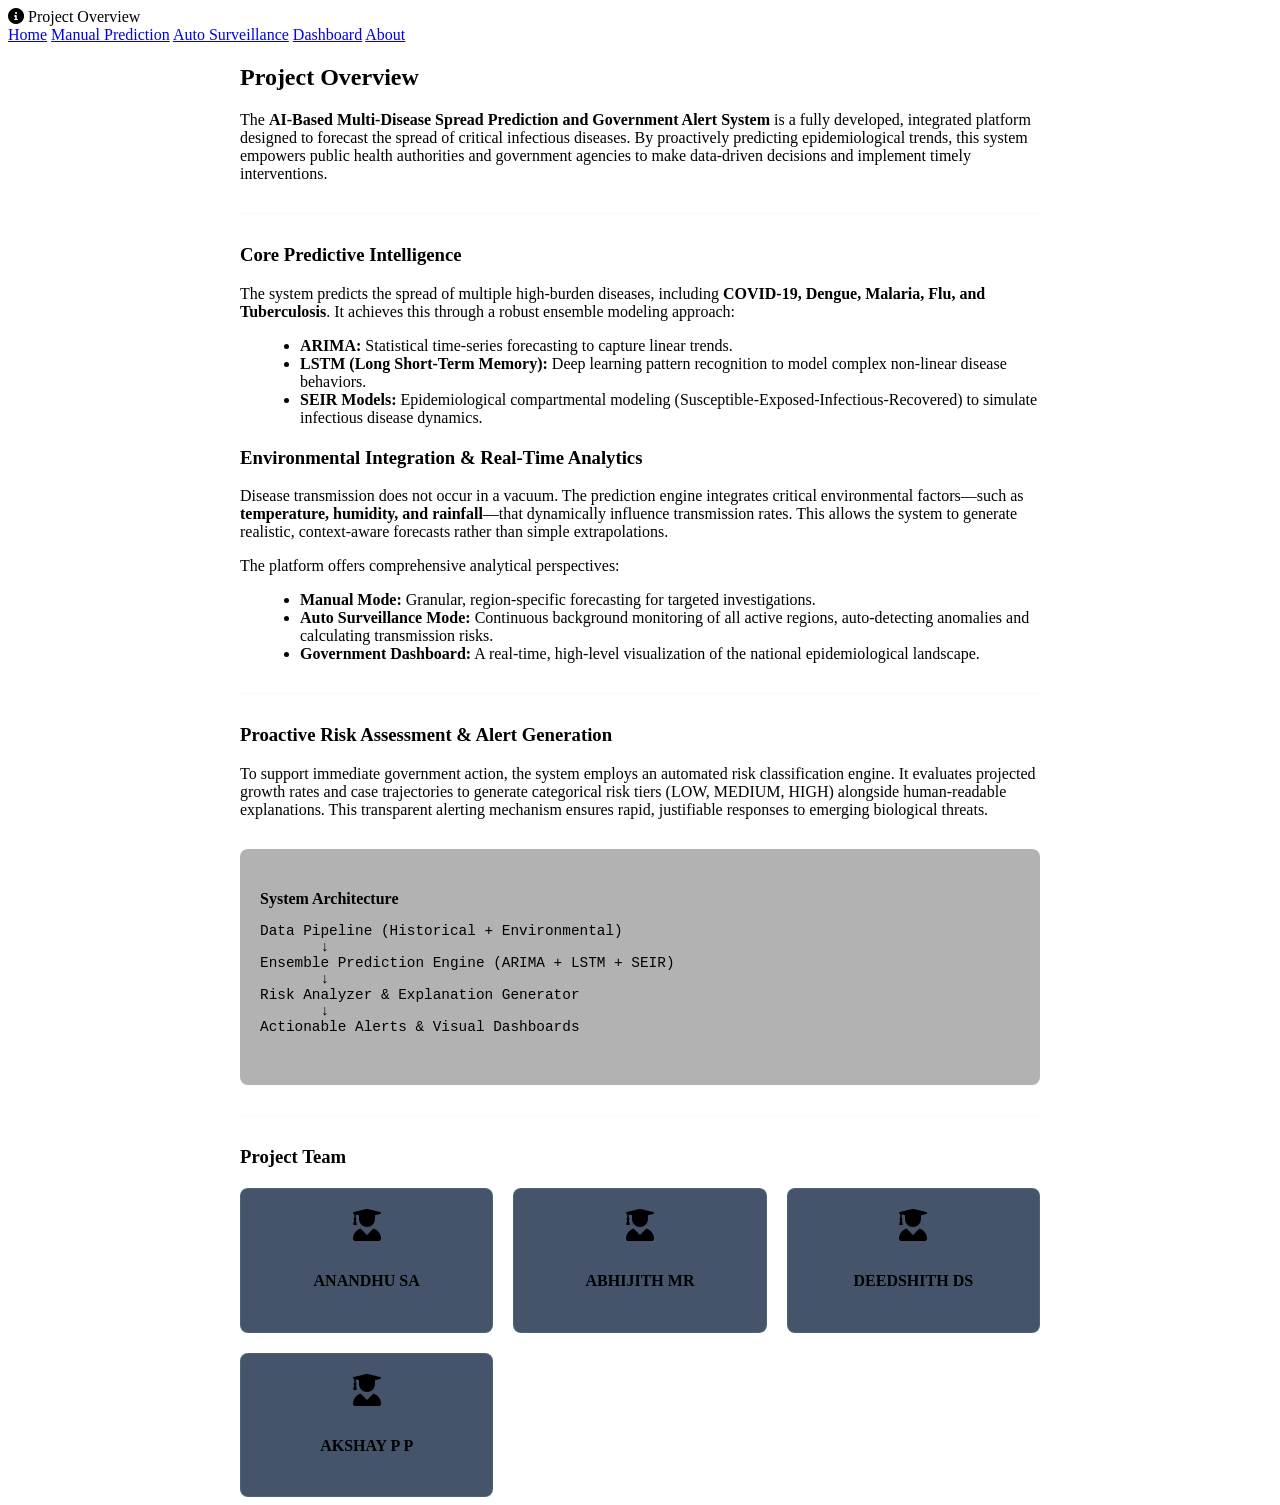
==== templates/about.html @ dbd2d88c "Add Render deployment support" ====
<!DOCTYPE html>
<html lang="en">

<head>
    <meta charset="UTF-8">
    <meta name="viewport" content="width=device-width, initial-scale=1.0">
    <title>About - NDS & EWS</title>
    <link rel="stylesheet" href="{{ url_for('static', filename='css/style.css') }}">
    <link href="https://fonts.googleapis.com/css2?family=Roboto:wght@300;400;700&display=swap" rel="stylesheet">
    <link rel="stylesheet" href="https://cdnjs.cloudflare.com/ajax/libs/font-awesome/6.0.0/css/all.min.css">
</head>

<body>
    <div class="container">
        <header>
            <div class="logo">
                <i class="fas fa-info-circle"></i> Project Overview
            </div>
            <nav>
                <a href="/">Home</a>
                <a href="/manual">Manual Prediction</a>
                <a href="/auto">Auto Surveillance</a>
                <a href="/dashboard">Dashboard</a>
                <a href="/about" class="active">About</a>
            </nav>
        </header>

        <main style="max-width: 800px; margin: 0 auto;">
            <div class="card">
                <h2 style="color: var(--primary-color); margin-bottom: 20px;">Project Overview</h2>
                <p>The <strong>AI-Based Multi-Disease Spread Prediction and Government Alert System</strong> is a fully developed, integrated platform designed to forecast the spread of critical infectious diseases. By proactively predicting epidemiological trends, this system empowers public health authorities and government agencies to make data-driven decisions and implement timely interventions.</p>

                <hr style="border: 0; border-top: 1px solid rgba(100,255,218,0.1); margin: 30px 0;">

                <h3>Core Predictive Intelligence</h3>
                <p>The system predicts the spread of multiple high-burden diseases, including <strong>COVID-19, Dengue, Malaria, Flu, and Tuberculosis</strong>. It achieves this through a robust ensemble modeling approach:</p>
                <ul style="margin-left: 20px; margin-top: 10px; margin-bottom: 20px;">
                    <li><strong>ARIMA:</strong> Statistical time-series forecasting to capture linear trends.</li>
                    <li><strong>LSTM (Long Short-Term Memory):</strong> Deep learning pattern recognition to model complex non-linear disease behaviors.</li>
                    <li><strong>SEIR Models:</strong> Epidemiological compartmental modeling (Susceptible-Exposed-Infectious-Recovered) to simulate infectious disease dynamics.</li>
                </ul>

                <h3>Environmental Integration & Real-Time Analytics</h3>
                <p>Disease transmission does not occur in a vacuum. The prediction engine integrates critical environmental factors—such as <strong>temperature, humidity, and rainfall</strong>—that dynamically influence transmission rates. This allows the system to generate realistic, context-aware forecasts rather than simple extrapolations.</p>

                <p style="margin-top: 15px;">The platform offers comprehensive analytical perspectives:</p>
                <ul style="margin-left: 20px; margin-top: 10px;">
                    <li><strong>Manual Mode:</strong> Granular, region-specific forecasting for targeted investigations.</li>
                    <li><strong>Auto Surveillance Mode:</strong> Continuous background monitoring of all active regions, auto-detecting anomalies and calculating transmission risks.</li>
                    <li><strong>Government Dashboard:</strong> A real-time, high-level visualization of the national epidemiological landscape.</li>
                </ul>

                <hr style="border: 0; border-top: 1px solid rgba(100,255,218,0.1); margin: 30px 0;">

                <h3>Proactive Risk Assessment & Alert Generation</h3>
                <p>To support immediate government action, the system employs an automated risk classification engine. It evaluates projected growth rates and case trajectories to generate categorical risk tiers (LOW, MEDIUM, HIGH) alongside human-readable explanations. This transparent alerting mechanism ensures rapid, justifiable responses to emerging biological threats.</p>

                <div style="background: rgba(0,0,0,0.3); padding: 20px; margin-top: 30px; border-radius: 8px;">
                    <h4 style="color: var(--accent-orange); margin-bottom: 10px;">System Architecture</h4>
                    <pre style="color: var(--text-color); font-size: 0.9rem; overflow-x: auto;">
Data Pipeline (Historical + Environmental)
       ↓
Ensemble Prediction Engine (ARIMA + LSTM + SEIR)
       ↓
Risk Analyzer & Explanation Generator
       ↓
Actionable Alerts & Visual Dashboards
                    </pre>
                </div>

                <hr style="border: 0; border-top: 1px solid rgba(100,255,218,0.1); margin: 30px 0;">

                <h3 style="color: var(--primary-color);">Project Team</h3>
                <div
                    style="display: grid; grid-template-columns: repeat(auto-fit, minmax(200px, 1fr)); gap: 20px; margin-top: 20px;">
                    <div
                        style="background: rgba(23, 42, 69, 0.8); padding: 20px; border-radius: 8px; text-align: center; border: 1px solid rgba(100,255,218,0.1);">
                        <i class="fas fa-user-graduate"
                            style="color: var(--primary-color); font-size: 2rem; margin-bottom: 10px;"></i>
                        <h4 style="color: var(--text-color);">ANANDHU SA</h4>
                    </div>
                    <div
                        style="background: rgba(23, 42, 69, 0.8); padding: 20px; border-radius: 8px; text-align: center; border: 1px solid rgba(100,255,218,0.1);">
                        <i class="fas fa-user-graduate"
                            style="color: var(--primary-color); font-size: 2rem; margin-bottom: 10px;"></i>
                        <h4 style="color: var(--text-color);">ABHIJITH MR</h4>
                    </div>
                    <div
                        style="background: rgba(23, 42, 69, 0.8); padding: 20px; border-radius: 8px; text-align: center; border: 1px solid rgba(100,255,218,0.1);">
                        <i class="fas fa-user-graduate"
                            style="color: var(--primary-color); font-size: 2rem; margin-bottom: 10px;"></i>
                        <h4 style="color: var(--text-color);">DEEDSHITH DS</h4>
                    </div>
                    <div
                        style="background: rgba(23, 42, 69, 0.8); padding: 20px; border-radius: 8px; text-align: center; border: 1px solid rgba(100,255,218,0.1);">
                        <i class="fas fa-user-graduate"
                            style="color: var(--primary-color); font-size: 2rem; margin-bottom: 10px;"></i>
                        <h4 style="color: var(--text-color);">AKSHAY P P</h4>
                    </div>
                </div>
            </div>
        </main>
    </div>
</body>

</html>
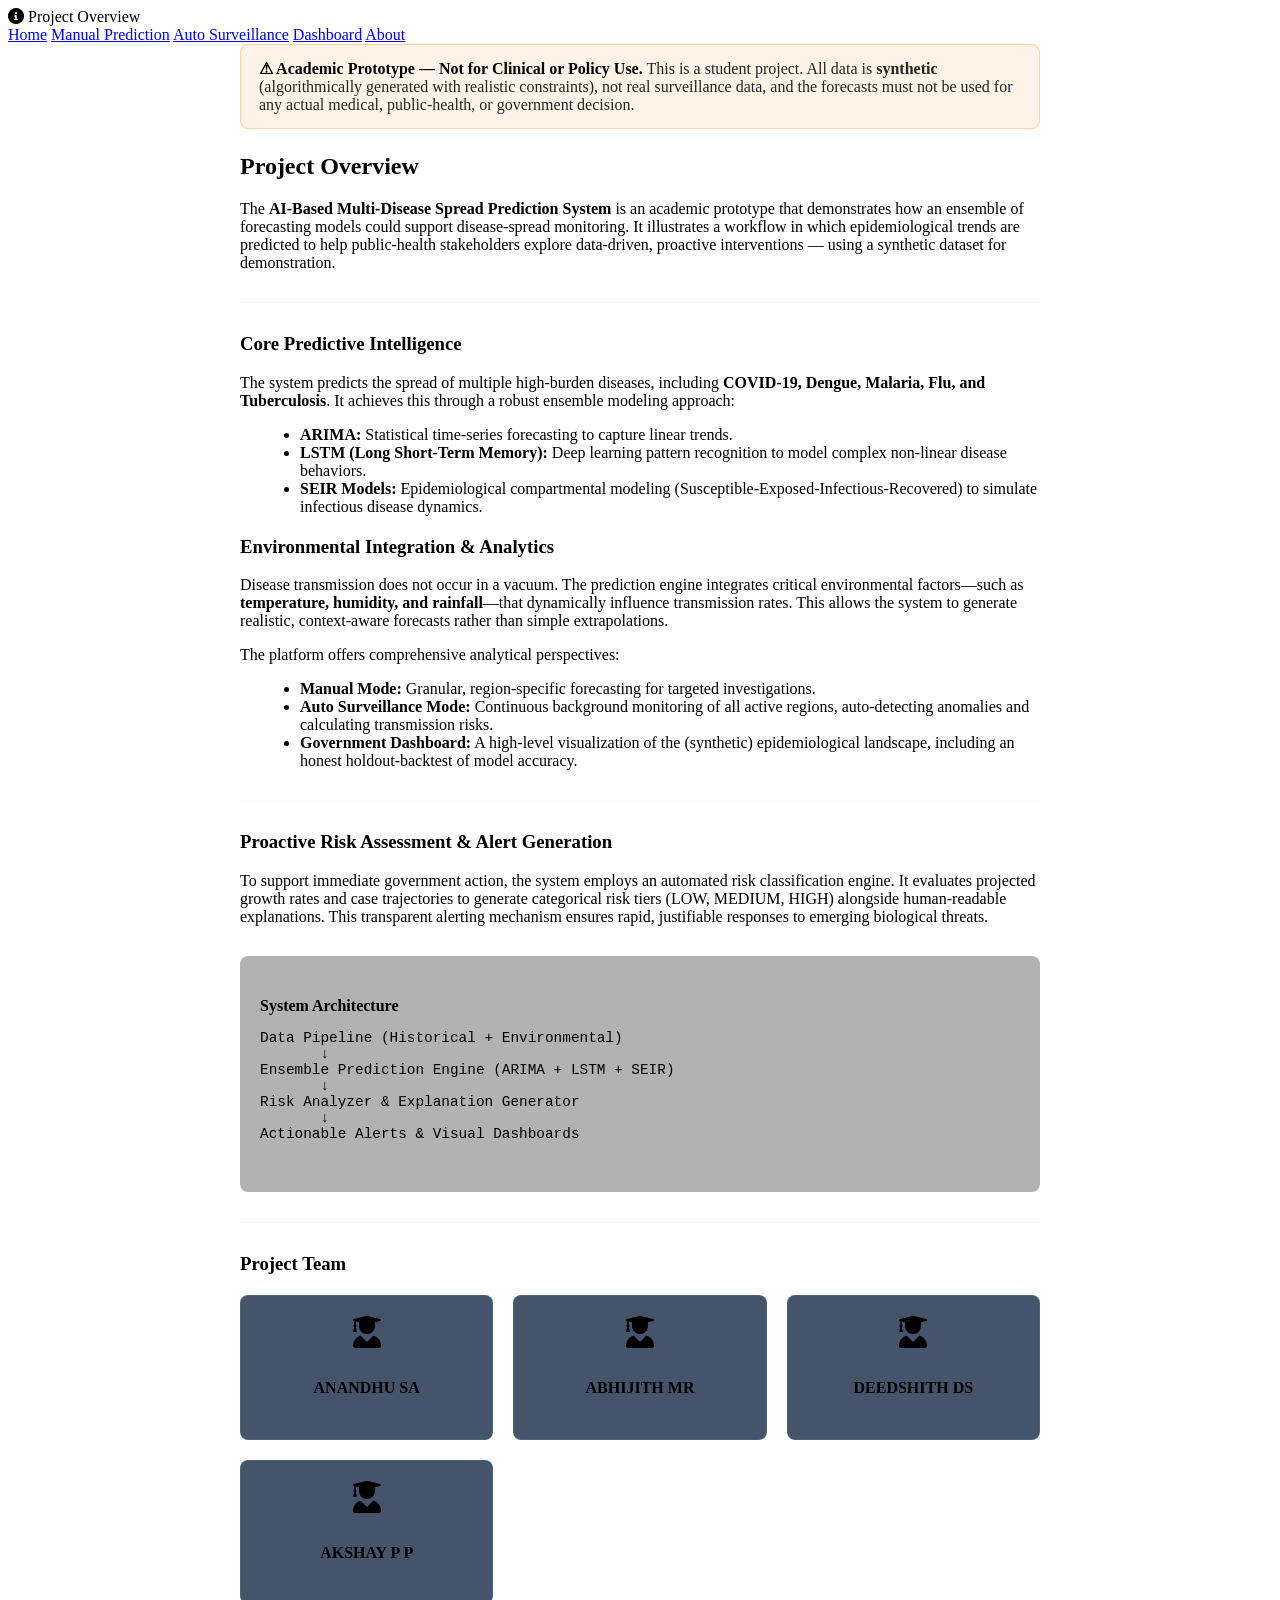
==== commit 9296d6bd: "feat: add government surveillance dashboard and LSTM model integration with supporting UI templates" ====
--- a/templates/about.html
+++ b/templates/about.html
@@ -27,8 +27,13 @@
 
         <main style="max-width: 800px; margin: 0 auto;">
             <div class="card">
+                <div style="background: rgba(255,159,67,0.12); border: 1px solid rgba(255,159,67,0.4); border-radius: 8px; padding: 14px 18px; margin-bottom: 24px;">
+                    <strong style="color: var(--accent-orange);">⚠ Academic Prototype — Not for Clinical or Policy Use.</strong>
+                    <span style="opacity: 0.85;">This is a student project. All data is <strong>synthetic</strong> (algorithmically generated with realistic constraints), not real surveillance data, and the forecasts must not be used for any actual medical, public-health, or government decision.</span>
+                </div>
+
                 <h2 style="color: var(--primary-color); margin-bottom: 20px;">Project Overview</h2>
-                <p>The <strong>AI-Based Multi-Disease Spread Prediction and Government Alert System</strong> is a fully developed, integrated platform designed to forecast the spread of critical infectious diseases. By proactively predicting epidemiological trends, this system empowers public health authorities and government agencies to make data-driven decisions and implement timely interventions.</p>
+                <p>The <strong>AI-Based Multi-Disease Spread Prediction System</strong> is an academic prototype that demonstrates how an ensemble of forecasting models could support disease-spread monitoring. It illustrates a workflow in which epidemiological trends are predicted to help public-health stakeholders explore data-driven, proactive interventions — using a synthetic dataset for demonstration.</p>
 
                 <hr style="border: 0; border-top: 1px solid rgba(100,255,218,0.1); margin: 30px 0;">
 
@@ -40,14 +45,14 @@
                     <li><strong>SEIR Models:</strong> Epidemiological compartmental modeling (Susceptible-Exposed-Infectious-Recovered) to simulate infectious disease dynamics.</li>
                 </ul>
 
-                <h3>Environmental Integration & Real-Time Analytics</h3>
+                <h3>Environmental Integration & Analytics</h3>
                 <p>Disease transmission does not occur in a vacuum. The prediction engine integrates critical environmental factors—such as <strong>temperature, humidity, and rainfall</strong>—that dynamically influence transmission rates. This allows the system to generate realistic, context-aware forecasts rather than simple extrapolations.</p>
 
                 <p style="margin-top: 15px;">The platform offers comprehensive analytical perspectives:</p>
                 <ul style="margin-left: 20px; margin-top: 10px;">
                     <li><strong>Manual Mode:</strong> Granular, region-specific forecasting for targeted investigations.</li>
                     <li><strong>Auto Surveillance Mode:</strong> Continuous background monitoring of all active regions, auto-detecting anomalies and calculating transmission risks.</li>
-                    <li><strong>Government Dashboard:</strong> A real-time, high-level visualization of the national epidemiological landscape.</li>
+                    <li><strong>Government Dashboard:</strong> A high-level visualization of the (synthetic) epidemiological landscape, including an honest holdout-backtest of model accuracy.</li>
                 </ul>
 
                 <hr style="border: 0; border-top: 1px solid rgba(100,255,218,0.1); margin: 30px 0;">
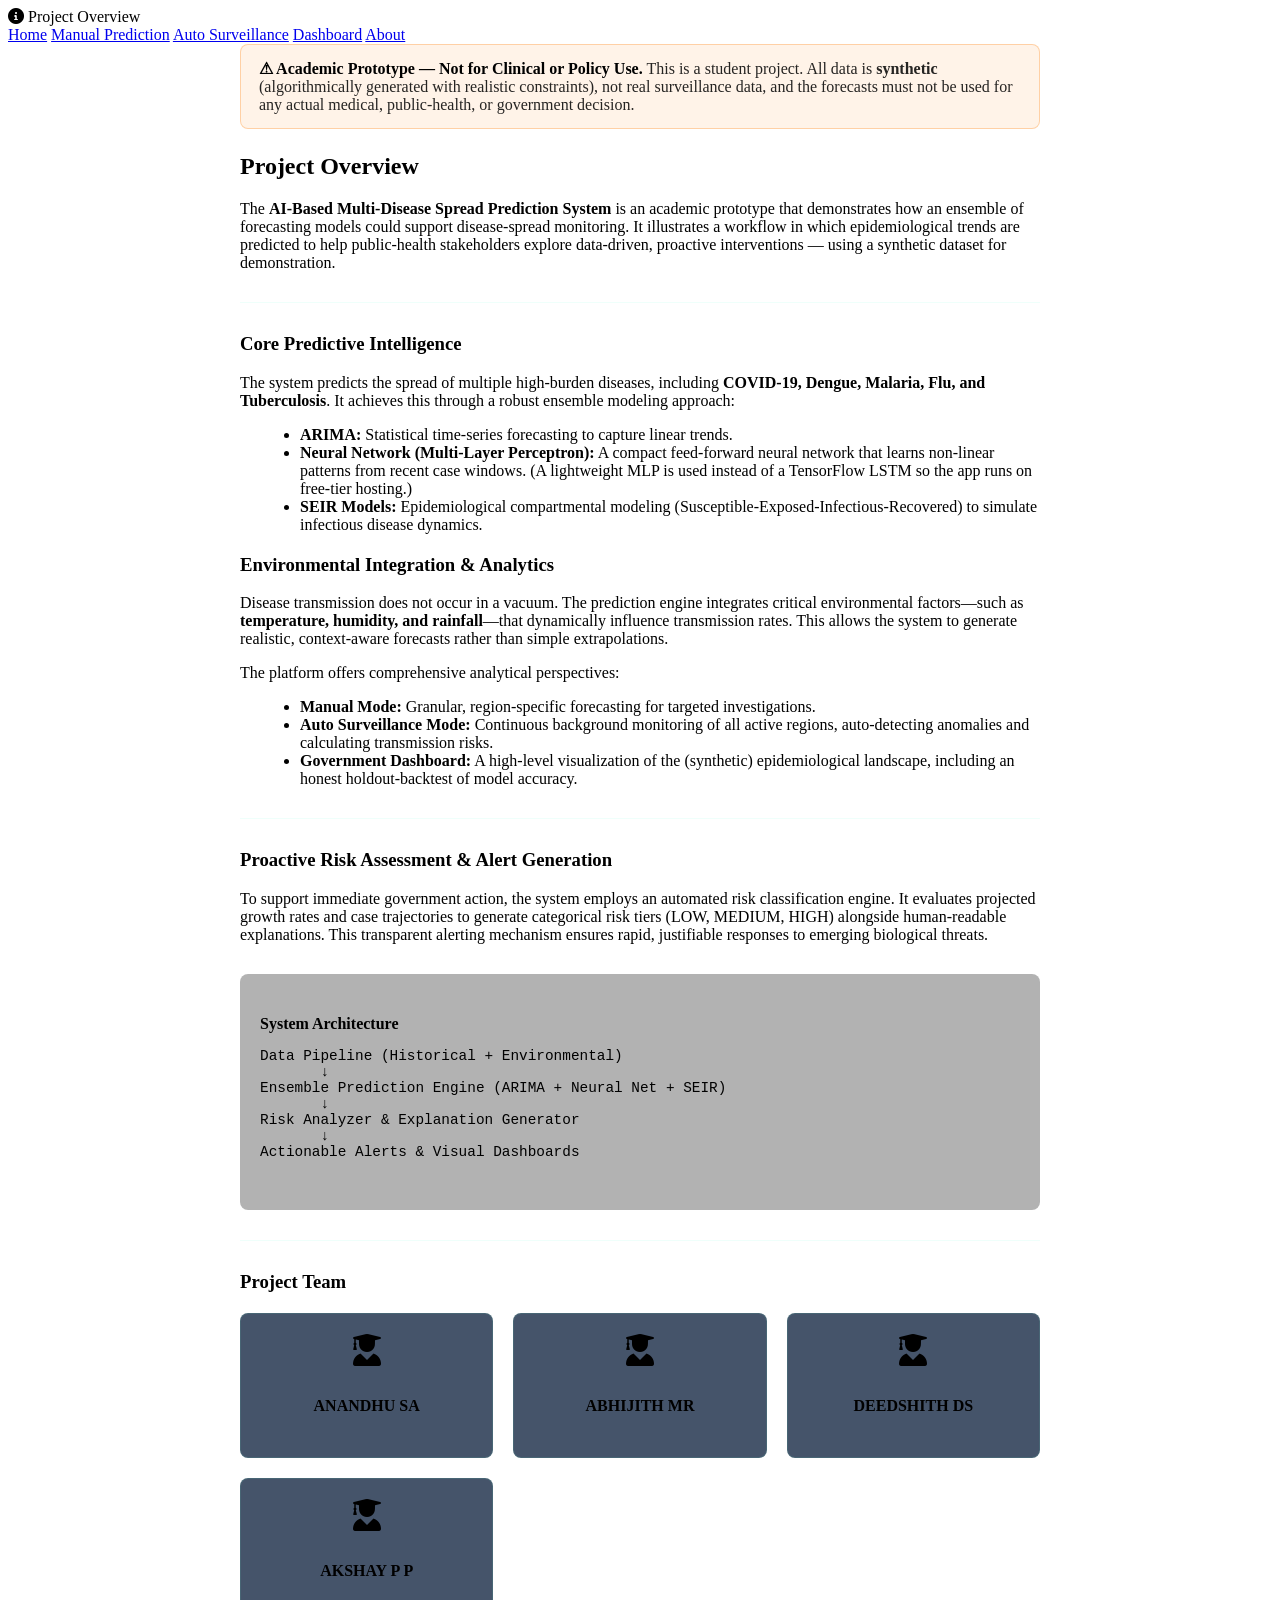
==== commit 6de07cab: "refactor: migrate to neural network model and add dashboard/about/manual documentation pages" ====
--- a/templates/about.html
+++ b/templates/about.html
@@ -41,7 +41,7 @@
                 <p>The system predicts the spread of multiple high-burden diseases, including <strong>COVID-19, Dengue, Malaria, Flu, and Tuberculosis</strong>. It achieves this through a robust ensemble modeling approach:</p>
                 <ul style="margin-left: 20px; margin-top: 10px; margin-bottom: 20px;">
                     <li><strong>ARIMA:</strong> Statistical time-series forecasting to capture linear trends.</li>
-                    <li><strong>LSTM (Long Short-Term Memory):</strong> Deep learning pattern recognition to model complex non-linear disease behaviors.</li>
+                    <li><strong>Neural Network (Multi-Layer Perceptron):</strong> A compact feed-forward neural network that learns non-linear patterns from recent case windows. (A lightweight MLP is used instead of a TensorFlow LSTM so the app runs on free-tier hosting.)</li>
                     <li><strong>SEIR Models:</strong> Epidemiological compartmental modeling (Susceptible-Exposed-Infectious-Recovered) to simulate infectious disease dynamics.</li>
                 </ul>
 
@@ -65,7 +65,7 @@
                     <pre style="color: var(--text-color); font-size: 0.9rem; overflow-x: auto;">
 Data Pipeline (Historical + Environmental)
        ↓
-Ensemble Prediction Engine (ARIMA + LSTM + SEIR)
+Ensemble Prediction Engine (ARIMA + Neural Net + SEIR)
        ↓
 Risk Analyzer & Explanation Generator
        ↓
